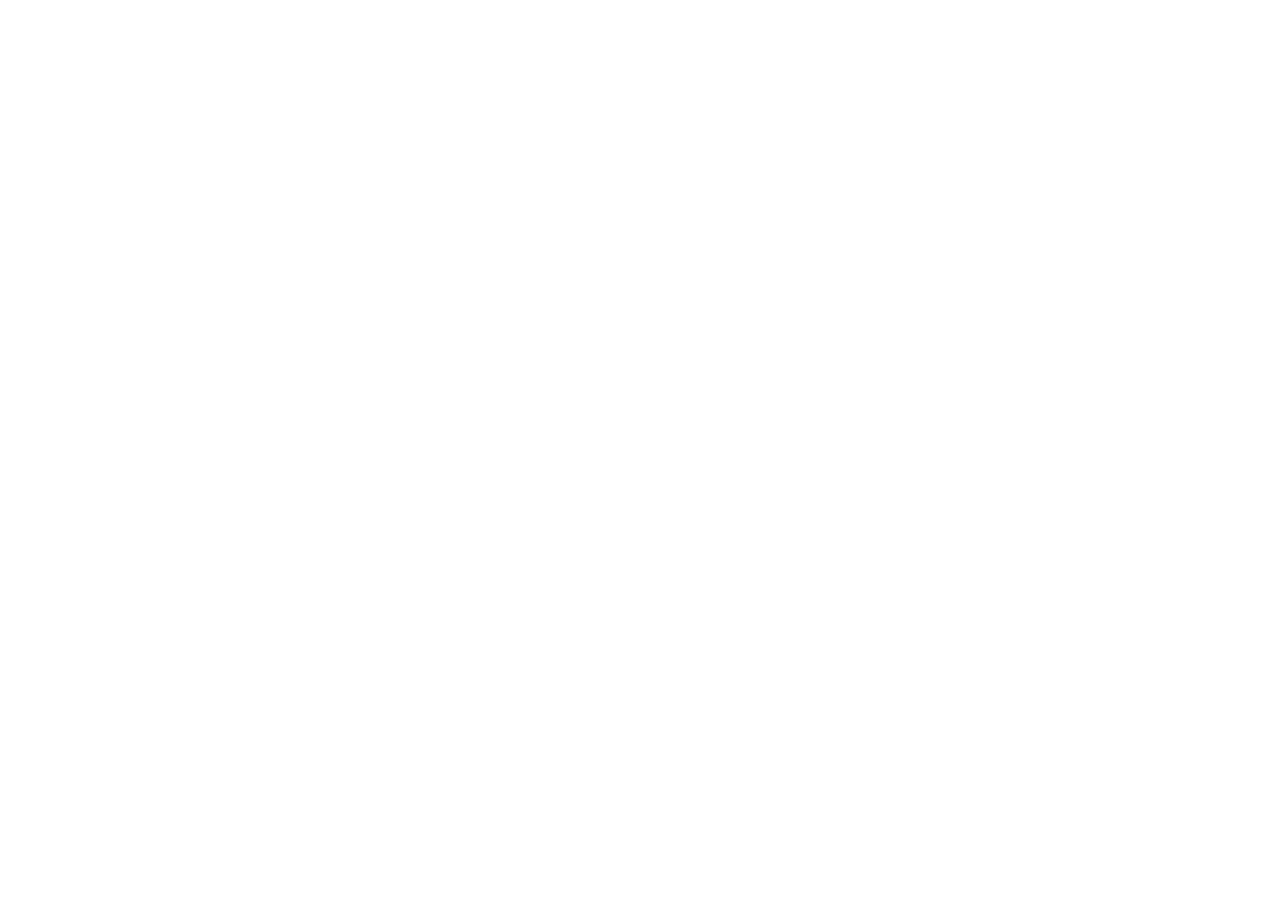
==== index.html @ f4d60ce0 "update" ====
<!DOCTYPE html>
<html>
    <head>
        <meta charset="utf-8" />
        <meta http-equiv="X-UA-Compatible" content="IE=edge" />
        <title>Page Title</title>
        <meta name="viewport" content="width=device-width, initial-scale=1" />
        <link rel="stylesheet" type="text/css" media="screen" href="main.css" />
    </head>
    <body>
        <script src="https://cdnjs.cloudflare.com/ajax/libs/p5.js/0.7.3/p5.js"></script>

        <script src="./p5.play.js"></script>
        <script src="./constants.js"></script>
        <script src="./ball.js"></script>
        <script src="./goalposts.js"></script>
        <script src="./players.js"></script>
        <script src="./pitch.js"></script>
        <script src="./game.js"></script>
        <script src="./index.js"></script>
    </body>
</html>
---- main.css ----
* {
    margin: 0;
    padding: 0;
}

body {
    display: flex;
    height: 100vh;
    justify-content: center;
    align-items: center;
}
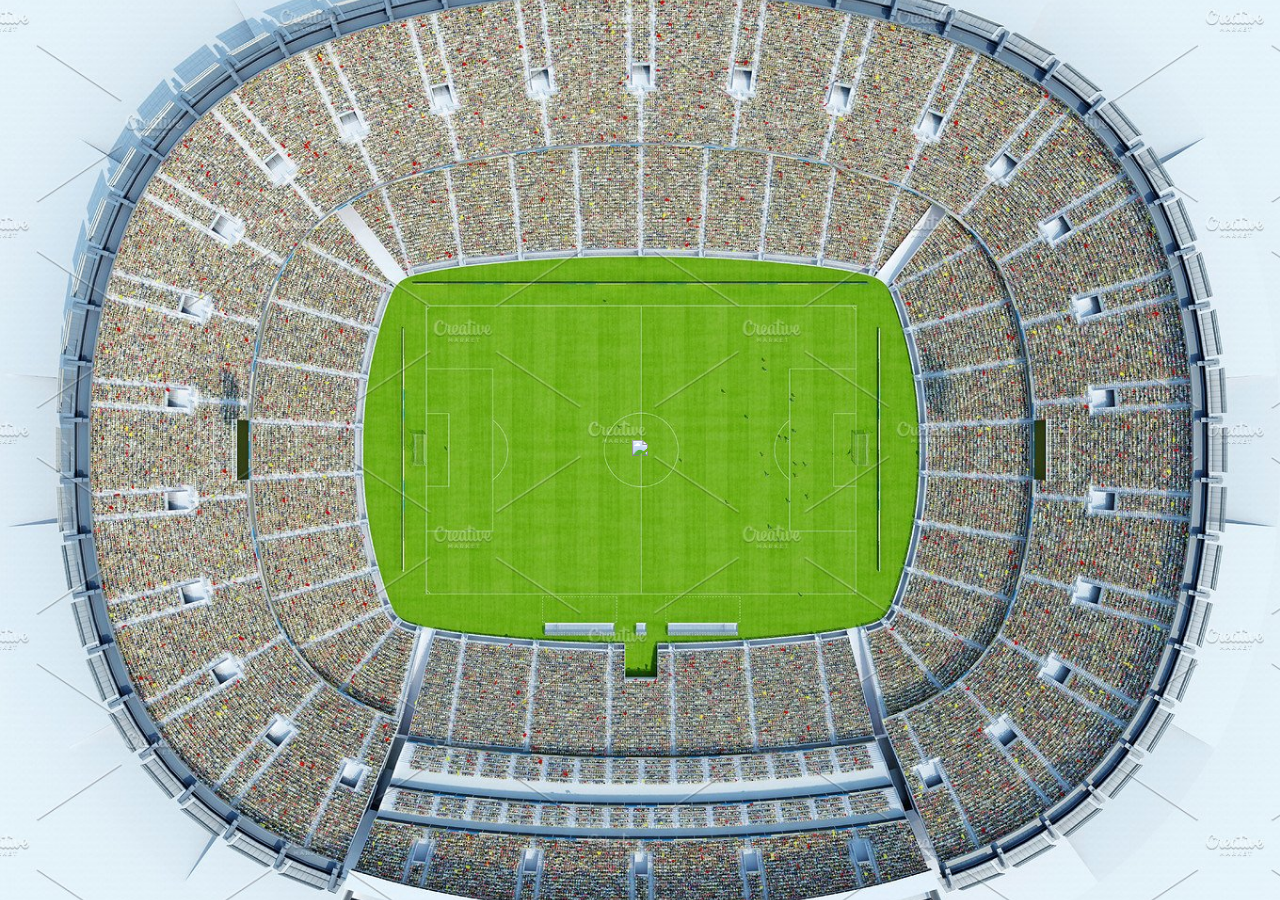
==== commit 3096eda3: "new pitch" ====
--- a/index.html
+++ b/index.html
@@ -8,10 +8,16 @@
         <link rel="stylesheet" type="text/css" media="screen" href="main.css" />
     </head>
     <body>
+        <div id="p5_loading" class="loadingclass">
+            <img src="https://media.giphy.com/media/131tNuGktpXGhy/giphy.gif" />
+        </div>
         <script src="https://cdnjs.cloudflare.com/ajax/libs/p5.js/0.7.3/p5.js"></script>
 
+        <script src="./p5.SceneManager.js"></script>
         <script src="./p5.play.js"></script>
+        <script src="./intro.js"></script>
         <script src="./constants.js"></script>
+        <script src="./goalkeeper.js"></script>
         <script src="./ball.js"></script>
         <script src="./goalposts.js"></script>
         <script src="./players.js"></script>
--- a/main.css
+++ b/main.css
@@ -8,4 +8,8 @@
     height: 100vh;
     justify-content: center;
     align-items: center;
+    background-image: url(./Assets/bg.jpg);
+    background-position: center;
+    background-size: cover;
+    background-repeat: no-repeat;
 }
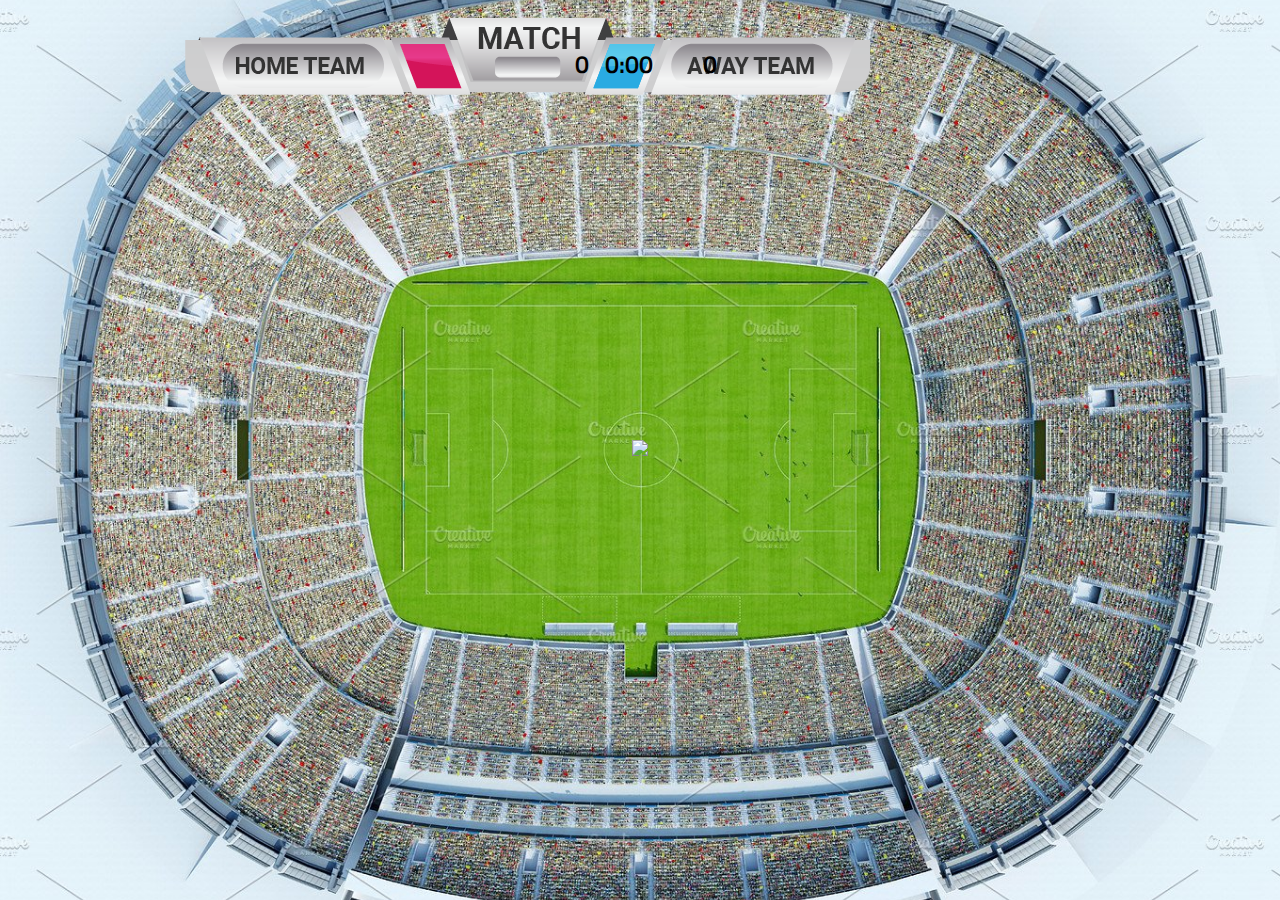
==== commit d44e50c6: "working update" ====
--- a/index.html
+++ b/index.html
@@ -5,15 +5,33 @@
         <meta http-equiv="X-UA-Compatible" content="IE=edge" />
         <title>Page Title</title>
         <meta name="viewport" content="width=device-width, initial-scale=1" />
+        <link
+            href="https://fonts.googleapis.com/css?family=Titillium+Web:400,400i,600,600i,700,700i,900"
+            rel="stylesheet"
+        />
         <link rel="stylesheet" type="text/css" media="screen" href="main.css" />
     </head>
     <body>
         <div id="p5_loading" class="loadingclass">
             <img src="https://media.giphy.com/media/131tNuGktpXGhy/giphy.gif" />
         </div>
+        <div class="score-board">
+            <img src="./Assets/scoreBoard.png" />
+        </div>
+        <div id="awayScore" class="away-score"></div>
+        <div id="homeScore" class="home-score"></div>
+        <div id="gameTime" class="game-time">0:00</div>
+        <div id="splash" class="dFalse">
+            <div id="resumeButton">Resume Match</div>
+        </div>
+        <!-- <div id="gameOver" class="dFalse">
+            <h1>Game Over!</h1>
+            <div id="newMatch">Start a new match!</div>
+            <div id="winner" class="winner">Player One Wins!</div>
+        </div> -->
         <script src="https://cdnjs.cloudflare.com/ajax/libs/p5.js/0.7.3/p5.js"></script>
 
-        <script src="./p5.SceneManager.js"></script>
+        <script src="./p5.sound.js"></script>
         <script src="./p5.play.js"></script>
         <script src="./intro.js"></script>
         <script src="./constants.js"></script>
--- a/main.css
+++ b/main.css
@@ -12,4 +12,104 @@
     background-position: center;
     background-size: cover;
     background-repeat: no-repeat;
+    font-family: 'Titillium Web', sans-serif;
 }
+.score-board {
+    position: absolute;
+    /* top: 15%; */
+    top: 2%; /*for 75% */
+    /* right: 38%; */
+    right: 32%; /*for 75% */
+}
+.game-time {
+    position: absolute;
+    top: 5%; /*for 75% */
+    right: 49%; /*for 75% */
+    /* top: 17%; */
+    /* right: 49%; */
+    color: #000000;
+    /* background: rgb(255, 255, 255, 0.3); */
+    font-size: 25px;
+    font-weight: 600;
+}
+.home-score {
+    position: absolute;
+    top: 5%; /*for 75% */
+    right: 54%; /*for 75% */
+    /* top: 17%; */
+    /* right: 49%; */
+    color: #000000;
+    /* background: rgb(255, 255, 255, 0.3); */
+    font-size: 25px;
+    font-weight: 600;
+}
+.away-score {
+    position: absolute;
+    top: 5%; /*for 75% */
+    right: 44%; /*for 75% */
+    /* top: 17%; */
+    /* right: 49%; */
+    color: #000000;
+    /* background: rgb(255, 255, 255, 0.3); */
+    font-size: 25px;
+    font-weight: 600;
+}
+#splash {
+    height: 50vh;
+    width: 50vh;
+    top: 25%;
+    position: absolute;
+    background: rgb(255, 255, 255, 0.6);
+    border-radius: 30px;
+}
+#gameOver {
+    height: 50vh;
+    width: 50vh;
+    top: 25%;
+    display: flex;
+    flex-direction: column;
+    justify-content: center;
+    align-items: center;
+    position: absolute;
+    background: rgb(255, 255, 255, 0.6);
+    border-radius: 30px;
+}
+.dFalse {
+    display: none;
+}
+.dTrue {
+    display: flex;
+    justify-content: center;
+    text-align: center;
+}
+
+#resumeButton {
+    padding: 1.5rem;
+    background: #009374;
+    display: inline-flex;
+    border-radius: 20px;
+    position: absolute;
+    top: 70%;
+    left: 50vw - 50%;
+    text-align: center;
+    color: #ffffff;
+    font-size: 30px;
+    cursor: pointer;
+}
+#newMatch {
+    padding: 1.5rem;
+    background: #009374;
+    display: inline-flex;
+    border-radius: 20px;
+    position: absolute;
+    top: 70%;
+    left: 50vw - 50%;
+    text-align: center;
+    color: #ffffff;
+    font-size: 30px;
+    cursor: pointer;
+}
+
+#gameOver h1 {
+    font-size: 3rem;
+}
